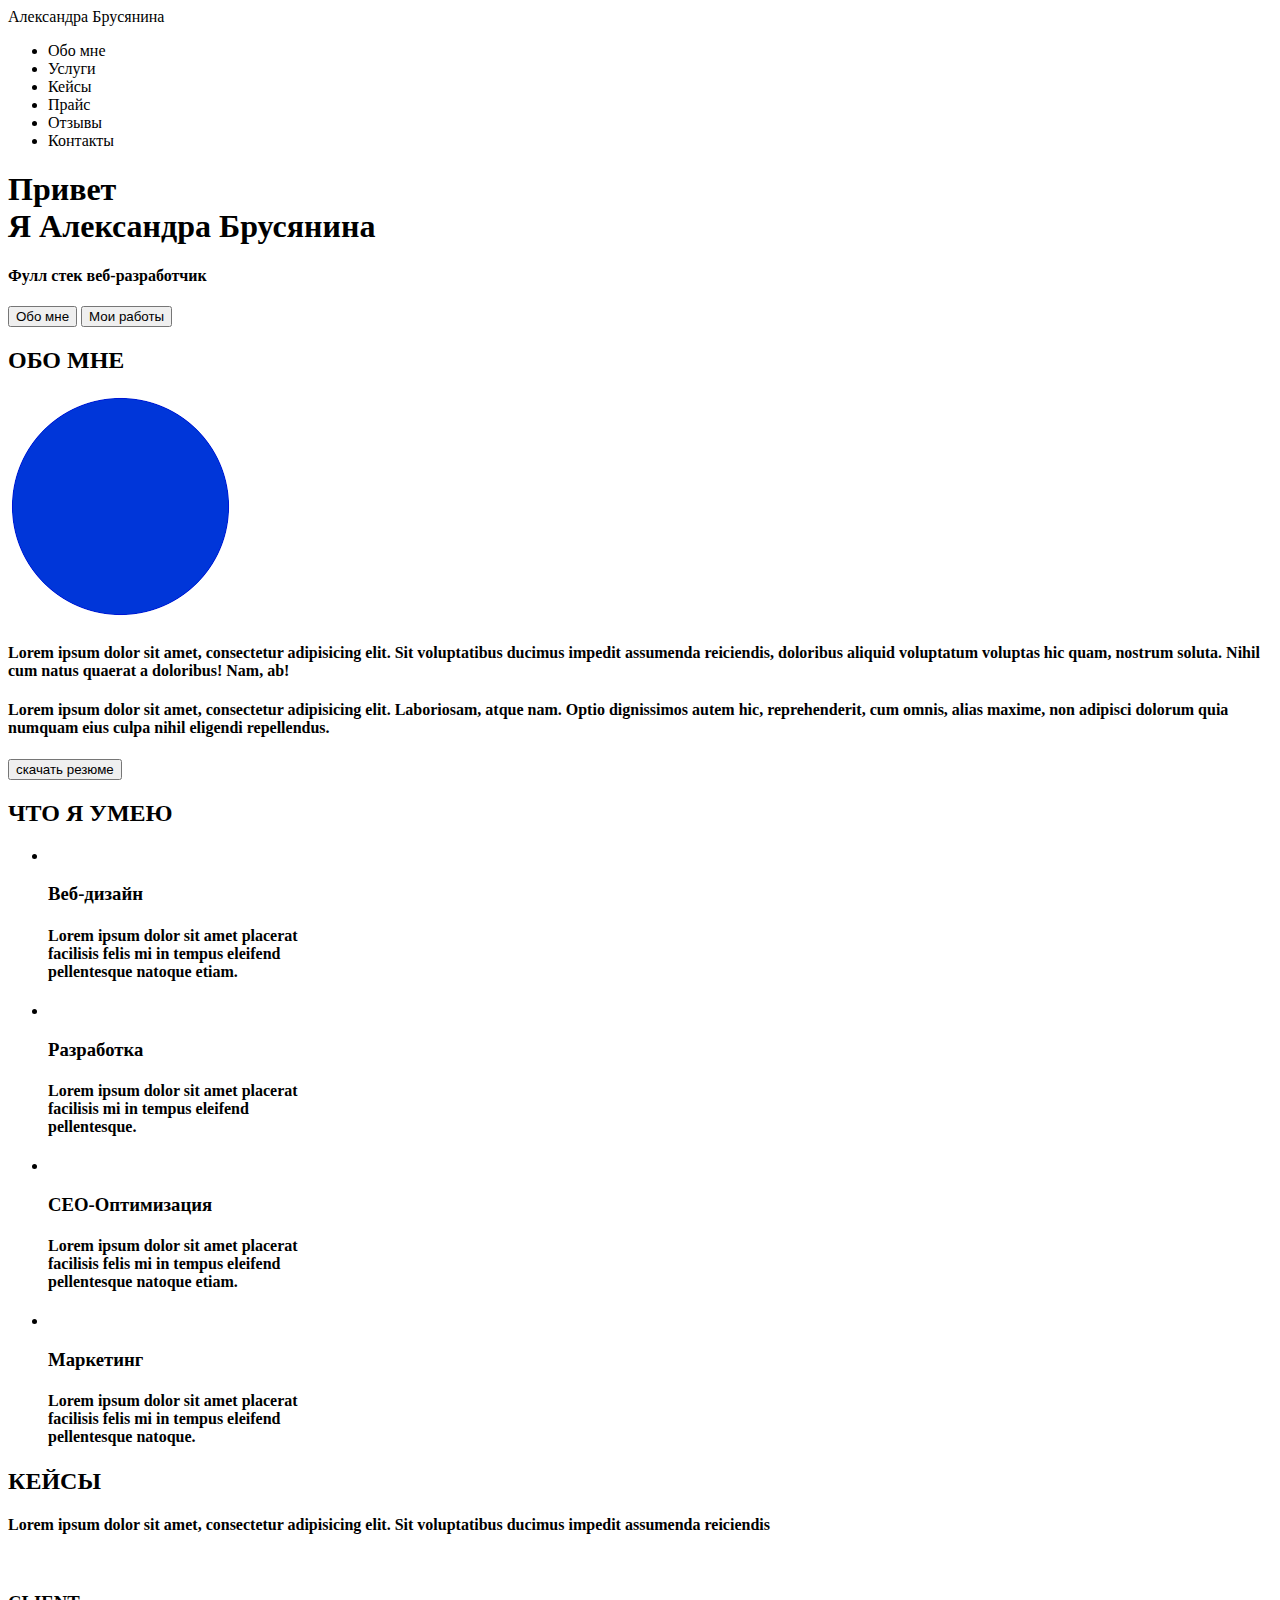
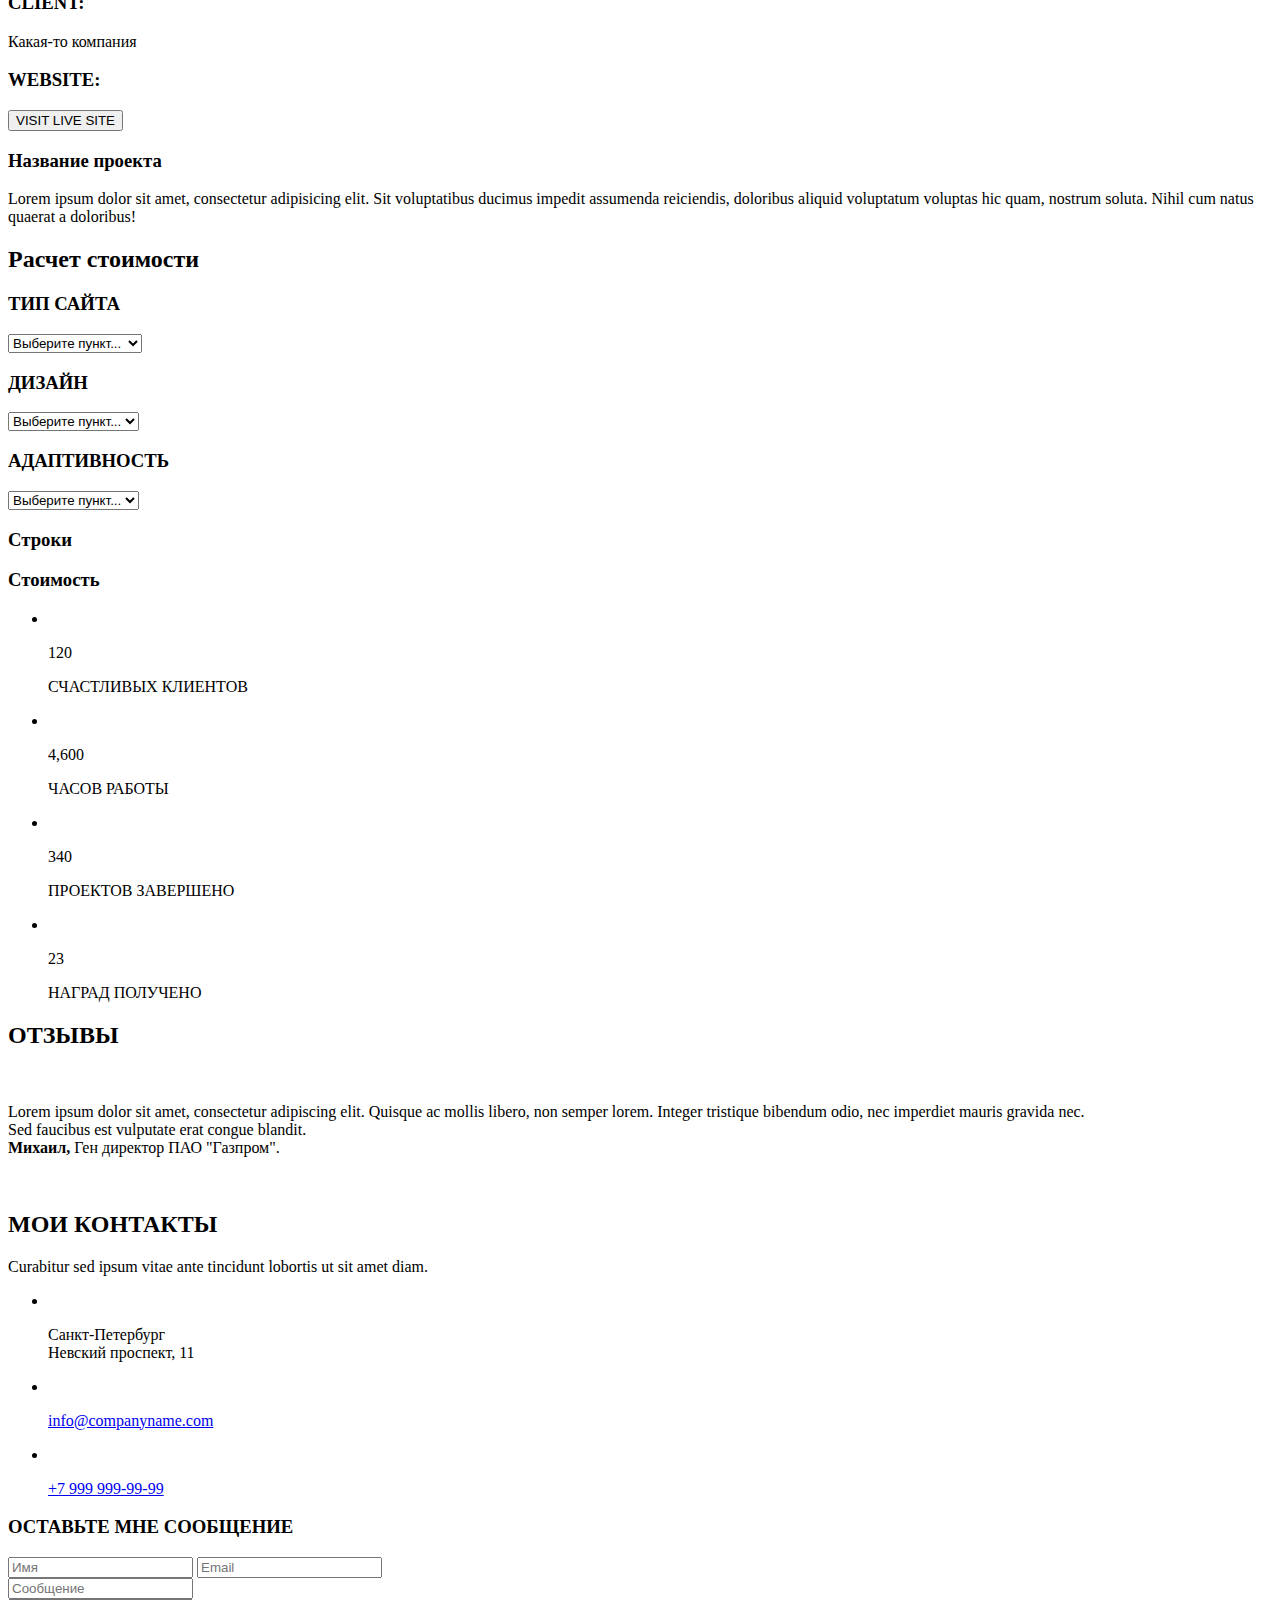
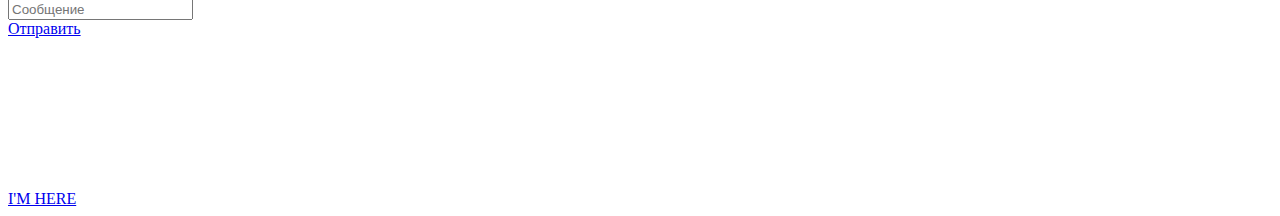
==== src/index.html @ b13a1108 "Добавлена папка" ====
<!DOCTYPE html>
<html lang="en">
<head>
    <meta charset="UTF-8">
    <title>Визитка</title>
</head>
<body>
    <header>
      <nav>
        <div class="logo">Александра Брусянина</div>
        <div class="menu">
            <ul>
                <li>Обо мне</li>
                <li>Услуги</li>
                <li>Кейсы</li>
                <li>Прайс</li>
                <li>Отзывы</li>
                <li>Контакты</li>
            </ul>
        </div>
    </nav>      
    </header>
    
    <div class="main"><div class="title__container">
        <h1>Привет <br> Я Александра Брусянина </h1>
        <h4>Фулл стек веб-разработчик</h4>
        <input type="submit" value="Обо мне">
        <input type="submit" value="Мои работы">
    </div></div>
    
    <div class="about_me">
        <h2>ОБО МНЕ</h2>
        <img src="img/%D0%91%D0%B5%D0%B7%20%D0%BD%D0%B0%D0%B7%D0%B2%D0%B0%D0%BD%D0%B8%D1%8F.png" alt="">
        <h4>Lorem ipsum dolor sit amet, consectetur adipisicing elit. Sit voluptatibus ducimus impedit assumenda reiciendis, doloribus aliquid voluptatum voluptas hic quam, nostrum soluta. Nihil cum natus quaerat a doloribus! Nam, ab!</h3>
        <h4>Lorem ipsum dolor sit amet, consectetur adipisicing elit. Laboriosam, atque nam. Optio dignissimos autem hic, reprehenderit, cum omnis, alias maxime, non adipisci dolorum quia numquam eius culpa nihil eligendi repellendus.</h3>
        <input type="submit" value="скачать резюме">
    </div>
    
    <section class="i_can">
       <h2>ЧТО Я УМЕЮ</h2>
        <ul>
            <li>
                <img src="" alt="">
                <h3>Веб-дизайн</h3>
                <h4>Lorem ipsum dolor sit amet placerat <br> facilisis felis mi in tempus eleifend <br> pellentesque natoque etiam.</h4>
            </li>
            <li>
                <img src="" alt="">
                <h3>Разработка</h3>
                <h4>Lorem ipsum dolor sit amet placerat <br> facilisis mi in tempus eleifend <br> pellentesque. </h4> 
            </li>
            <li>
                <img src="" alt="">
                <h3>СЕО-Оптимизация</h3>
                <h4>Lorem ipsum dolor sit amet placerat <br> facilisis felis mi in tempus eleifend <br> pellentesque natoque etiam. </h4> 
            </li> 
            <li>
                <img src="" alt="">
                <h3>Маркетинг</h3>
                <h4>Lorem ipsum dolor sit amet placerat <br> facilisis felis mi in tempus eleifend <br> pellentesque natoque.</h4> 
            </li>         
        </ul>
    </section>
    
    <section class="case">
         <h2>КЕЙСЫ</h2>
         <h4>Lorem ipsum dolor sit amet, consectetur adipisicing elit. Sit voluptatibus ducimus impedit assumenda reiciendis</h4>
         <img src="" alt=""> 
         <h3>CLIENT:</h3>
         <p>Какая-то компания</p>
         <h3>WEBSITE:</h3>
         <a href="http://www.somedomain.com/" target="_blank"></a>
         <input type="submit" value="VISIT LIVE SITE">
         <h3>Название проекта</h3>  
         <p>Lorem ipsum dolor sit amet, consectetur adipisicing elit. Sit voluptatibus ducimus impedit assumenda reiciendis, doloribus aliquid voluptatum voluptas hic quam, nostrum soluta. Nihil cum natus quaerat a doloribus!</p>                                              
    </section>
    
    <section class="calculator">
        <h2>Расчет стоимости</h2>
        <h3>ТИП САЙТА</h3>
        <select name="type" id="type">
            <option selected="selected">Выберите пункт...</option>
            <option>Визитка</option>
            <option>Интернет-магазин</option>
            <option>Корпоративный</option>
        </select>
        <h3>ДИЗАЙН</h3>
        <select name="design" id="">
            <option selected="selected">Выберите пункт...</option>
            <option>1</option>
            <option>2</option>
            <option>3</option>
        </select>
        <h3>АДАПТИВНОСТЬ</h3>
        <select name="adaptability" id="">
            <option selected="selected">Выберите пункт...</option>
            <option>да</option>
            <option>нет</option>
        </select>
        <h3>Строки</h3>
        <h3>Стоимость</h3>
        
        <section class="statistics">
            <ul>
                <li>
                    <img src="" alt="">
                    <p class="number">120</p>
                    <p class="statistic">СЧАСТЛИВЫХ КЛИЕНТОВ</p>
                </li>
                <li>
                    <img src="" alt="">
                    <p class="number">4,600</p>
                    <p class="statistic">ЧАСОВ РАБОТЫ</p>
                </li>
                <li>
                    <img src="" alt="">
                    <p class="number">340</p>
                    <p class="statistic">ПРОЕКТОВ ЗАВЕРШЕНО</p>                   
                </li>
                <li>
                    <img src="" alt="">
                    <p class="number">23</p>
                    <p class="statistic">НАГРАД ПОЛУЧЕНО</p>
                </li>
            </ul>
        </section>
        
        <section class="reviews">
           <h2>ОТЗЫВЫ</h2>
           <img src="" alt="">
            <p>Lorem ipsum dolor sit amet, consectetur adipiscing elit. Quisque ac mollis libero, non semper lorem. Integer tristique bibendum odio, nec imperdiet mauris gravida nec.<br> Sed faucibus est vulputate erat congue blandit.<br> <b>Михаил,</b> Ген директор ПАО "Газпром".</p>
            <img src="" alt="">
        </section>
        
        <footer class="contacts">
            <h2>МОИ КОНТАКТЫ</h2>
            <p>Curabitur sed ipsum vitae ante tincidunt lobortis ut sit amet diam. </p>
            <ul>
                <li>
                    <img src="" alt="">
                    <p>Санкт-Петербург<br>Невский проспект, 11</p>
                </li>
                <li>
                    <img src="" alt="">
                    <p class="email"><a href="mailto:info@companyname.com">info@companyname.com</a></p>
                </li>
                <li>
                    <img src="" alt="">
                    <p class="tel"><a href="tel:+7 999 999-99-99">+7 999 999-99-99</a></p>
                </li>
            </ul>
            <h3>ОСТАВЬТЕ МНЕ СООБЩЕНИЕ</h3>
            <input type="text" name="text_input" value="" placeholder="Имя">
            <input type="text" name="text_input" value="" placeholder="Email"><br>
            <input type="text" name="text_input" value="" placeholder="Сообщение"><br>
            <input type="text" name="text_input" value="" placeholder="Сообщение"><br>
            <a class="button_send" href="#">Отправить</a>
            <p class="fb"><a href="https://www.facebook.com" target="_blank"><img src="" alt=""></a></p>
            <p class="twitter"><a href="https://twitter.com/" target="_blank"><img src="" alt=""></a></p>
            <p class="git"><a href="https://github.com/" target="_blank"><img src="" alt=""></a></p>
            <p class="inst"><a href="https://www.instagram.com/" target="_blank"><img src="" alt=""></a></p>
            <section class="map">
                <a class="buttom_map" href="#">I'M HERE</a>
            </section>       
        </footer>  
</body>
</html>
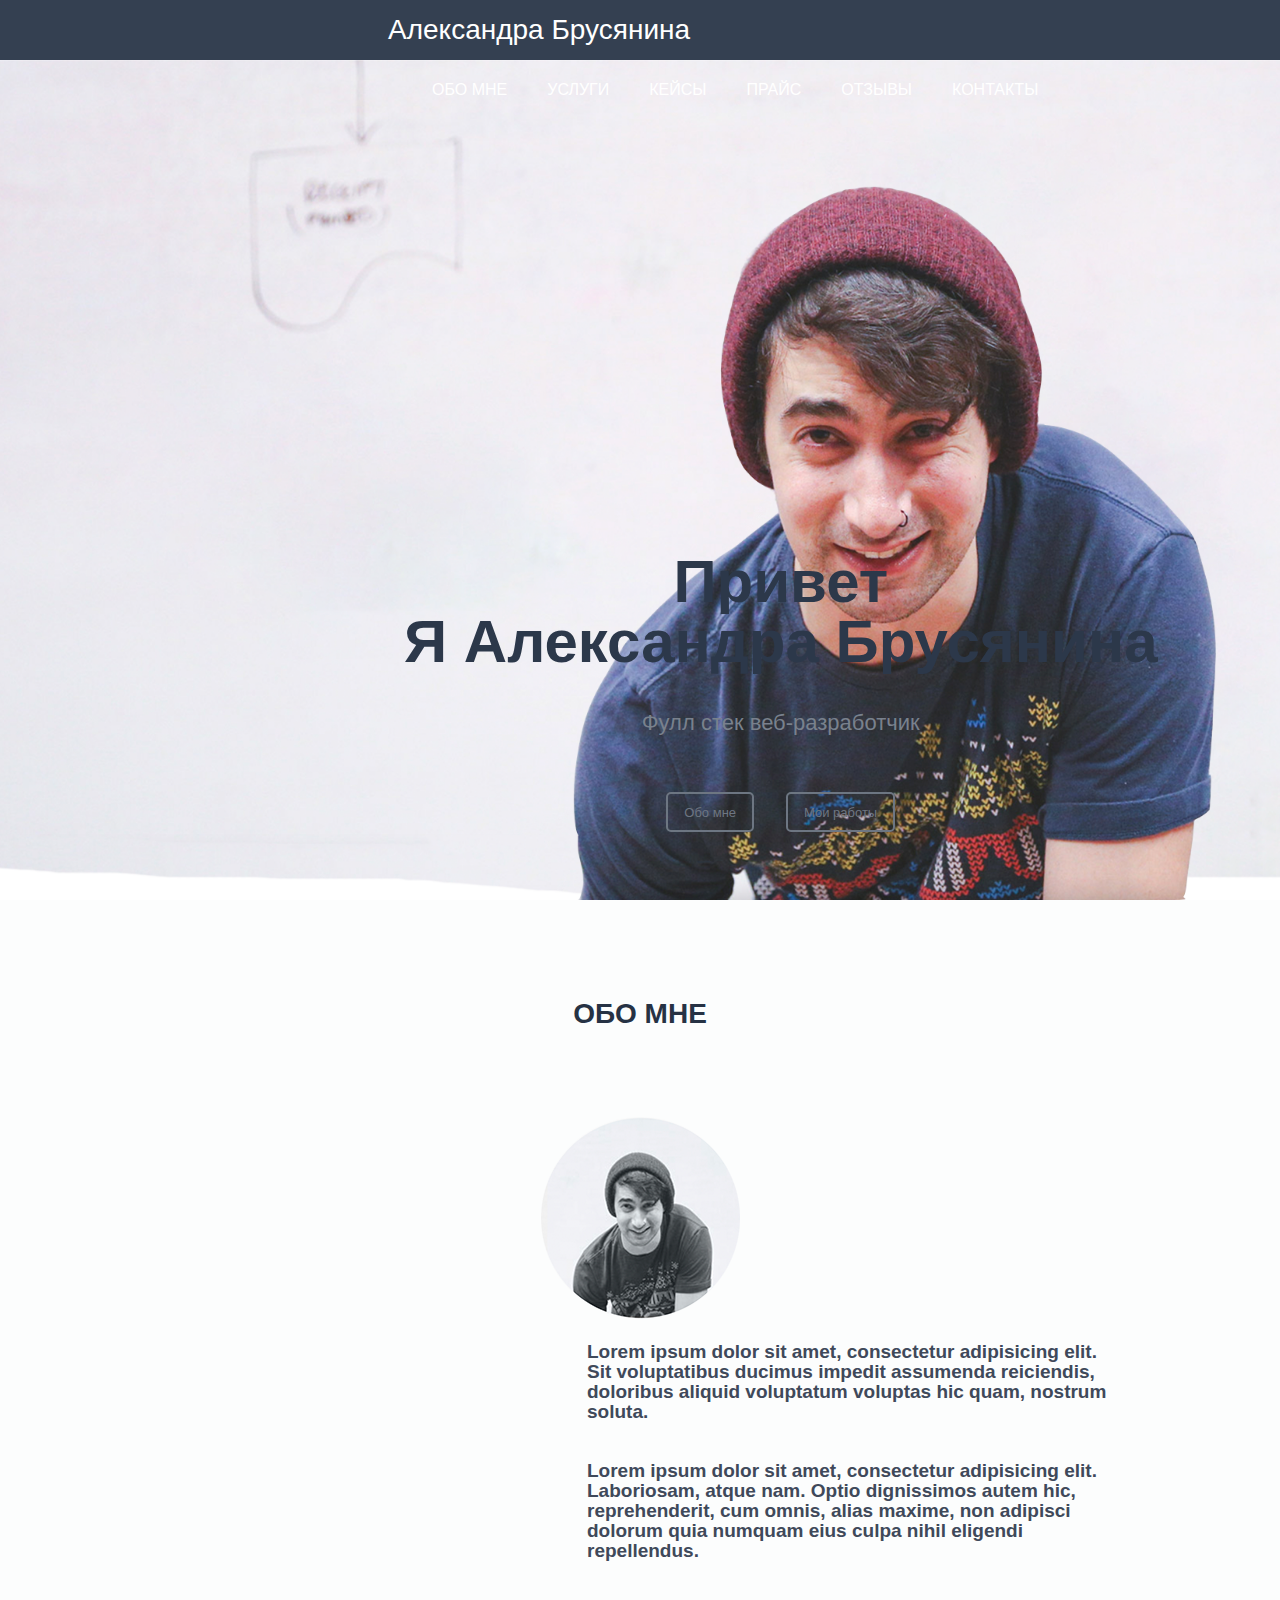
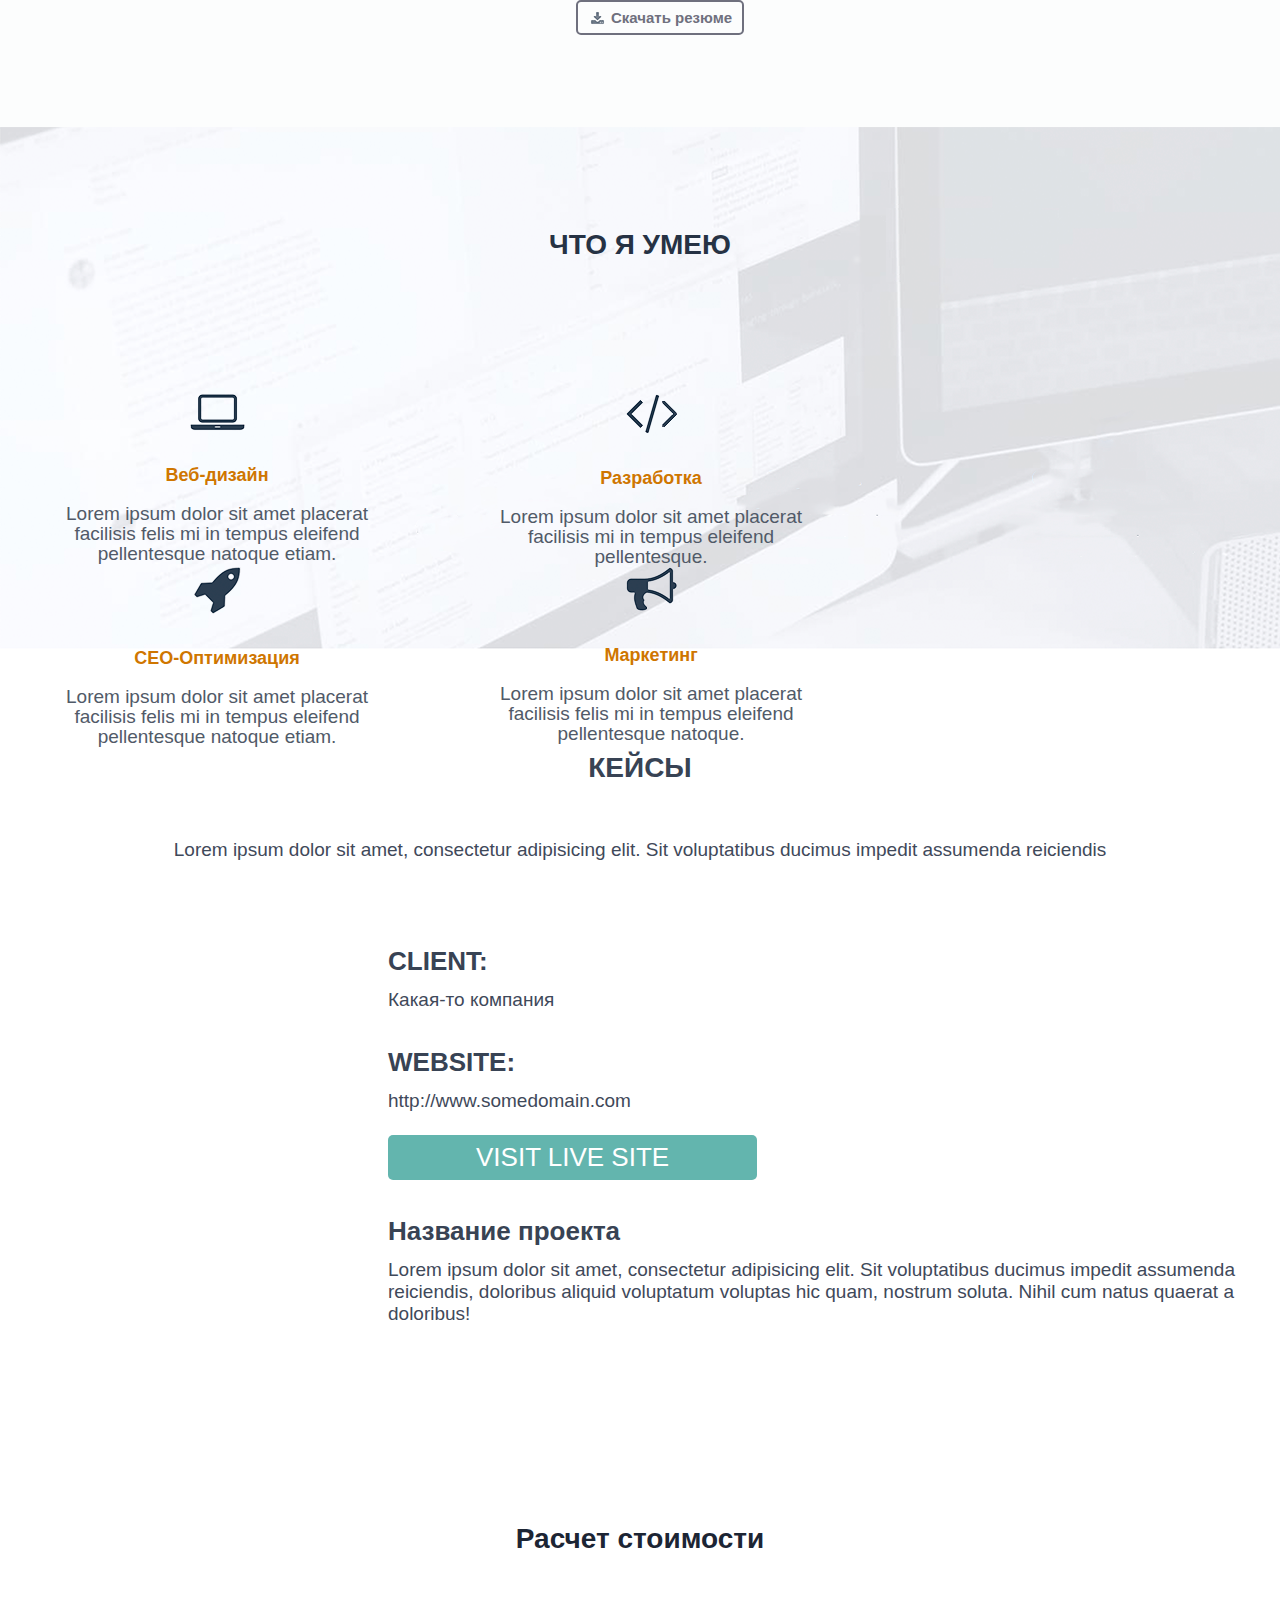
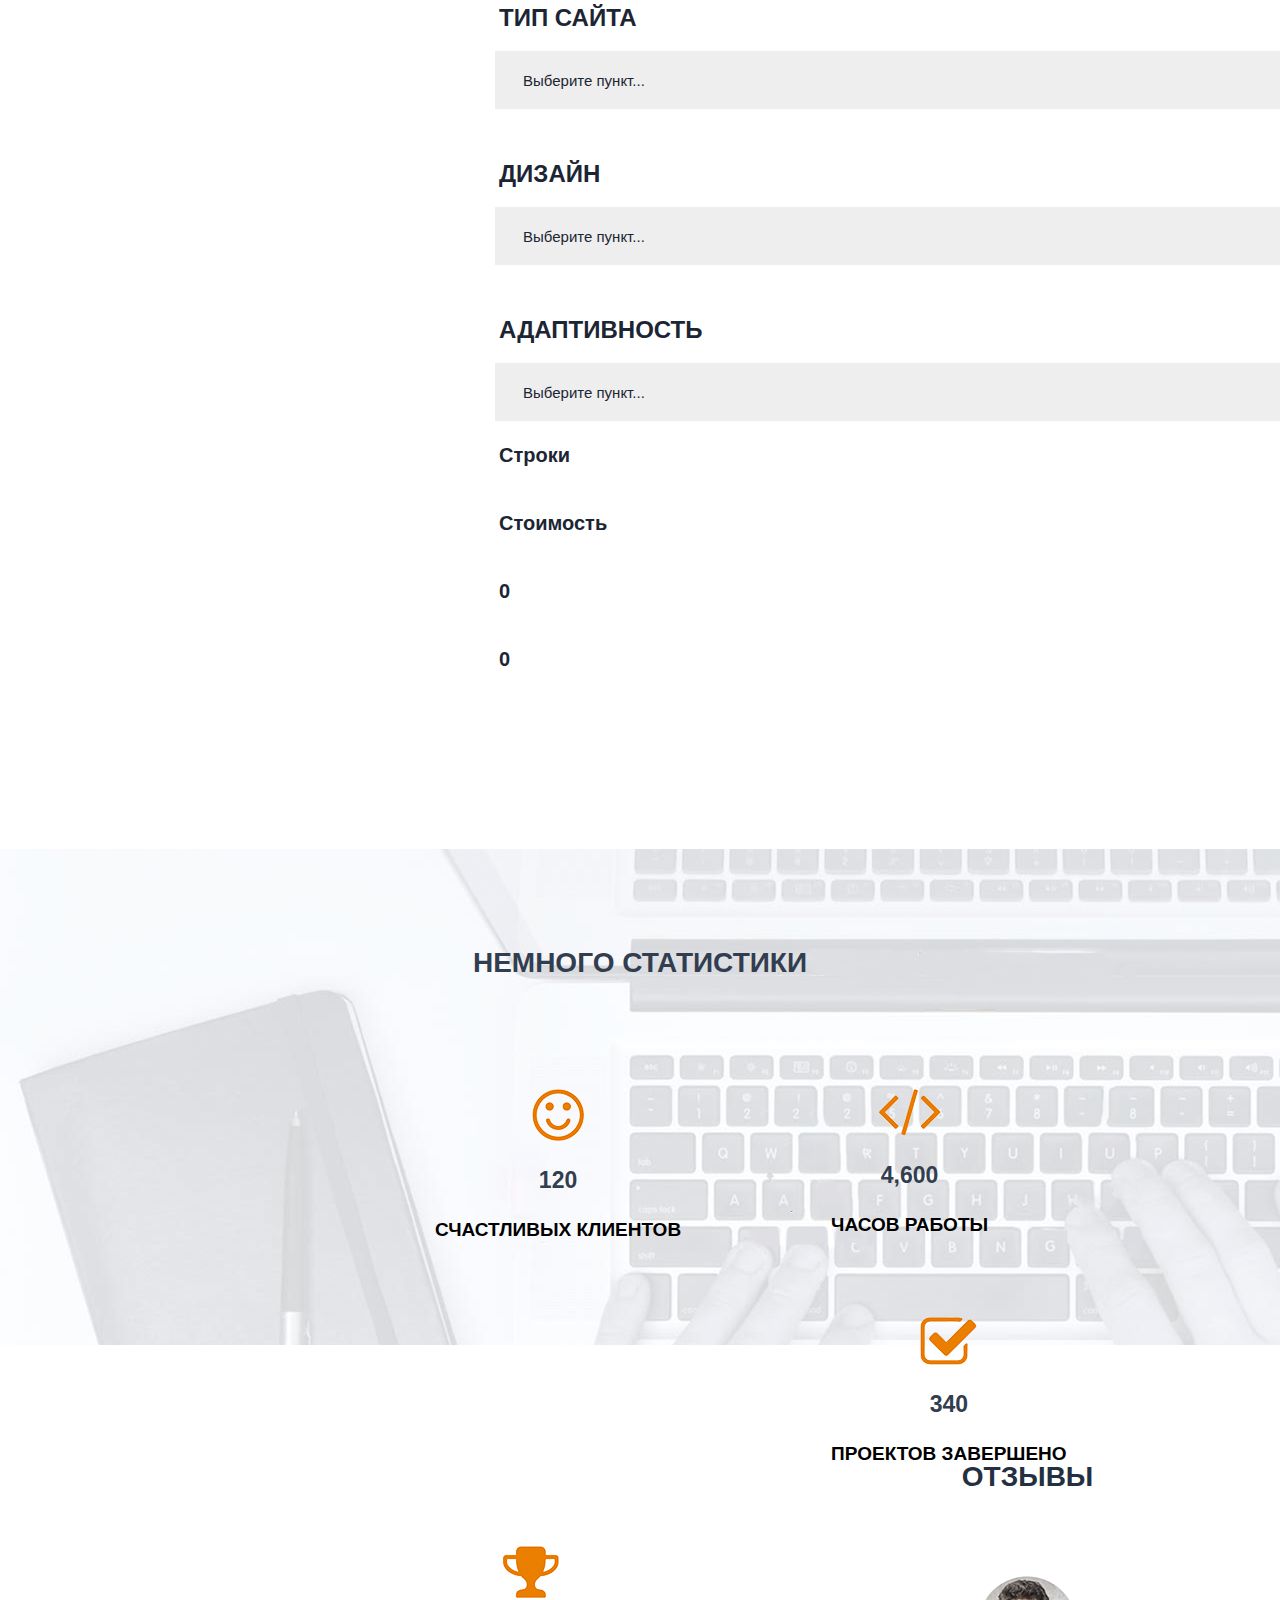
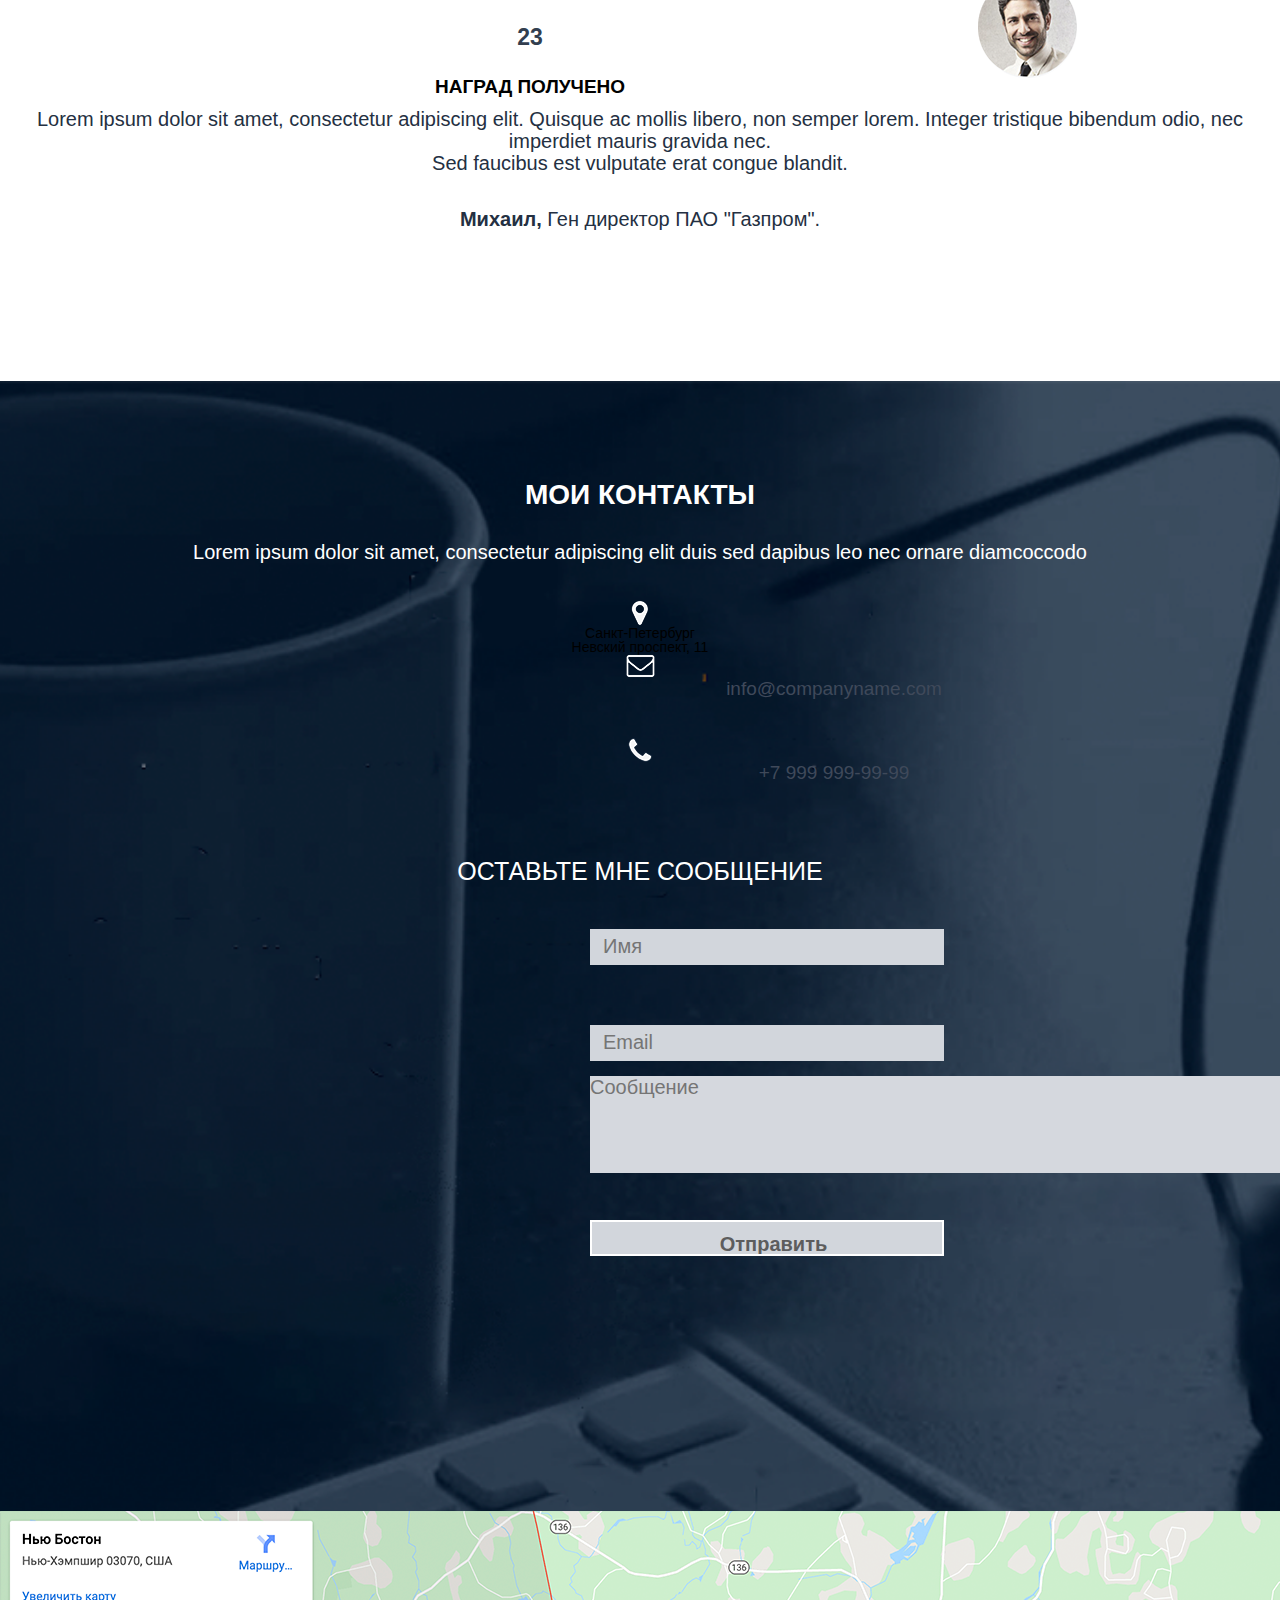
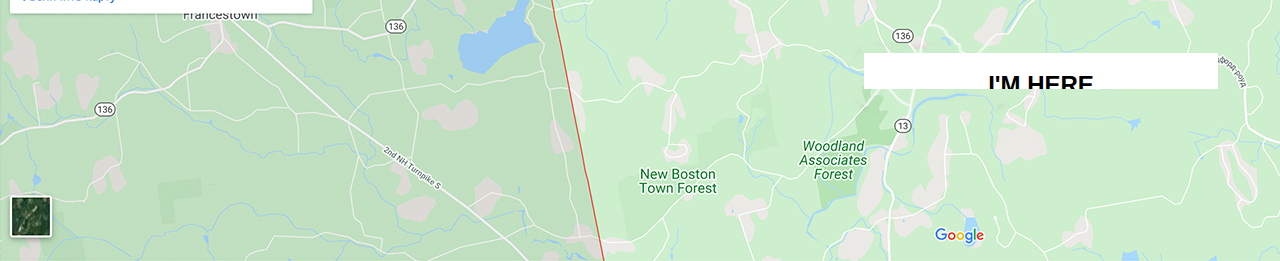
==== commit d25f4198: "Задание2" ====
--- a/src/index.html
+++ b/src/index.html
@@ -3,6 +3,8 @@
 <head>
     <meta charset="UTF-8">
     <title>Визитка</title>
+    <link rel="stylesheet" href="css/reset.css">
+    <link rel="stylesheet" href="css/style.css">
 </head>
 <body>
     <header>
@@ -28,34 +30,34 @@
         <input type="submit" value="Мои работы">
     </div></div>
     
-    <div class="about_me">
+   <div class="about_me">
         <h2>ОБО МНЕ</h2>
-        <img src="img/%D0%91%D0%B5%D0%B7%20%D0%BD%D0%B0%D0%B7%D0%B2%D0%B0%D0%BD%D0%B8%D1%8F.png" alt="">
-        <h4>Lorem ipsum dolor sit amet, consectetur adipisicing elit. Sit voluptatibus ducimus impedit assumenda reiciendis, doloribus aliquid voluptatum voluptas hic quam, nostrum soluta. Nihil cum natus quaerat a doloribus! Nam, ab!</h3>
-        <h4>Lorem ipsum dolor sit amet, consectetur adipisicing elit. Laboriosam, atque nam. Optio dignissimos autem hic, reprehenderit, cum omnis, alias maxime, non adipisci dolorum quia numquam eius culpa nihil eligendi repellendus.</h3>
-        <input type="submit" value="скачать резюме">
-    </div>
+        <img class="my-foto"src="img/boy2.png" alt="">
+        <h4 class="me1">Lorem ipsum dolor sit amet, consectetur adipisicing elit. Sit voluptatibus ducimus impedit assumenda reiciendis, doloribus aliquid voluptatum voluptas hic quam, nostrum soluta. </h4>
+        <h4 class="me2">Lorem ipsum dolor sit amet, consectetur adipisicing elit. Laboriosam, atque nam. Optio dignissimos autem hic, reprehenderit, cum omnis, alias maxime, non adipisci dolorum quia numquam eius culpa nihil eligendi repellendus.</h4>
+        <input type="submit" value="Скачать резюме">
+    </div> 
     
     <section class="i_can">
        <h2>ЧТО Я УМЕЮ</h2>
         <ul>
             <li>
-                <img src="" alt="">
+                <img src="img/notebook.png" alt="">
                 <h3>Веб-дизайн</h3>
                 <h4>Lorem ipsum dolor sit amet placerat <br> facilisis felis mi in tempus eleifend <br> pellentesque natoque etiam.</h4>
             </li>
             <li>
-                <img src="" alt="">
+                <img src="img/sign.png" alt="">
                 <h3>Разработка</h3>
                 <h4>Lorem ipsum dolor sit amet placerat <br> facilisis mi in tempus eleifend <br> pellentesque. </h4> 
             </li>
             <li>
-                <img src="" alt="">
+                <img src="img/rocket.png" alt="">
                 <h3>СЕО-Оптимизация</h3>
                 <h4>Lorem ipsum dolor sit amet placerat <br> facilisis felis mi in tempus eleifend <br> pellentesque natoque etiam. </h4> 
             </li> 
             <li>
-                <img src="" alt="">
+                <img src="img/grammofon.png" alt="">
                 <h3>Маркетинг</h3>
                 <h4>Lorem ipsum dolor sit amet placerat <br> facilisis felis mi in tempus eleifend <br> pellentesque natoque.</h4> 
             </li>         
@@ -65,11 +67,11 @@
     <section class="case">
          <h2>КЕЙСЫ</h2>
          <h4>Lorem ipsum dolor sit amet, consectetur adipisicing elit. Sit voluptatibus ducimus impedit assumenda reiciendis</h4>
-         <img src="" alt=""> 
+         <img class="scrin" src="" alt="">
          <h3>CLIENT:</h3>
          <p>Какая-то компания</p>
          <h3>WEBSITE:</h3>
-         <a href="http://www.somedomain.com/" target="_blank"></a>
+         <a href="http://www.somedomain.com/" target="_blank">http://www.somedomain.com</a><br>
          <input type="submit" value="VISIT LIVE SITE">
          <h3>Название проекта</h3>  
          <p>Lorem ipsum dolor sit amet, consectetur adipisicing elit. Sit voluptatibus ducimus impedit assumenda reiciendis, doloribus aliquid voluptatum voluptas hic quam, nostrum soluta. Nihil cum natus quaerat a doloribus!</p>                                              
@@ -78,47 +80,51 @@
     <section class="calculator">
         <h2>Расчет стоимости</h2>
         <h3>ТИП САЙТА</h3>
-        <select name="type" id="type">
-            <option selected="selected">Выберите пункт...</option>
+        <select class="calculator-style" name="type" id="type">
+            <option value="" hidden disabled selected>Выберите пункт...</option>
             <option>Визитка</option>
             <option>Интернет-магазин</option>
             <option>Корпоративный</option>
         </select>
         <h3>ДИЗАЙН</h3>
-        <select name="design" id="">
+        <select class="calculator-style" name="design" id="">
             <option selected="selected">Выберите пункт...</option>
             <option>1</option>
             <option>2</option>
             <option>3</option>
         </select>
         <h3>АДАПТИВНОСТЬ</h3>
-        <select name="adaptability" id="">
+        <select class="calculator-styleLast" name="adaptability" id="">
             <option selected="selected">Выберите пункт...</option>
             <option>да</option>
             <option>нет</option>
         </select>
-        <h3>Строки</h3>
-        <h3>Стоимость</h3>
+        <h4>Строки</h4>
+        <h4>Стоимость</h4>
+        <h4 class="line">0</h4>
+        <h4 class="price">0</h4>
+    </section>
         
         <section class="statistics">
+           <h2>Немного статистики</h2>
             <ul>
                 <li>
-                    <img src="" alt="">
+                    <img src="img/smile.png" alt="">
                     <p class="number">120</p>
                     <p class="statistic">СЧАСТЛИВЫХ КЛИЕНТОВ</p>
                 </li>
                 <li>
-                    <img src="" alt="">
+                    <img src="img/hours-of-work.png" alt="">
                     <p class="number">4,600</p>
                     <p class="statistic">ЧАСОВ РАБОТЫ</p>
                 </li>
                 <li>
-                    <img src="" alt="">
+                    <img src="img/check.png" alt="">
                     <p class="number">340</p>
                     <p class="statistic">ПРОЕКТОВ ЗАВЕРШЕНО</p>                   
                 </li>
                 <li>
-                    <img src="" alt="">
+                    <img src="img/cup.png" alt="">
                     <p class="number">23</p>
                     <p class="statistic">НАГРАД ПОЛУЧЕНО</p>
                 </li>
@@ -127,40 +133,43 @@
         
         <section class="reviews">
            <h2>ОТЗЫВЫ</h2>
-           <img src="" alt="">
-            <p>Lorem ipsum dolor sit amet, consectetur adipiscing elit. Quisque ac mollis libero, non semper lorem. Integer tristique bibendum odio, nec imperdiet mauris gravida nec.<br> Sed faucibus est vulputate erat congue blandit.<br> <b>Михаил,</b> Ген директор ПАО "Газпром".</p>
+           <img class="reviews-photo" src="img/boy3.png" alt="">
+            <p>Lorem ipsum dolor sit amet, consectetur adipiscing elit. Quisque ac mollis libero, non semper lorem. Integer tristique bibendum odio, nec imperdiet mauris gravida nec.<br> Sed faucibus est vulputate erat congue blandit.</p> 
+            <p class="reviews-name"><b>Михаил,</b> Ген директор ПАО "Газпром".</p>
             <img src="" alt="">
         </section>
         
         <footer class="contacts">
             <h2>МОИ КОНТАКТЫ</h2>
-            <p>Curabitur sed ipsum vitae ante tincidunt lobortis ut sit amet diam. </p>
+            <p>Lorem ipsum dolor sit amet, consectetur adipiscing elit duis sed dapibus leo nec ornare diamcoccodo </p>
             <ul>
                 <li>
-                    <img src="" alt="">
+                    <img src="img/g%D0%B5%D0%BE.png" alt="">
                     <p>Санкт-Петербург<br>Невский проспект, 11</p>
                 </li>
                 <li>
-                    <img src="" alt="">
+                    <img src="img/com.png" alt="">
                     <p class="email"><a href="mailto:info@companyname.com">info@companyname.com</a></p>
                 </li>
                 <li>
-                    <img src="" alt="">
+                    <img src="img/telephone.png" alt="">
                     <p class="tel"><a href="tel:+7 999 999-99-99">+7 999 999-99-99</a></p>
                 </li>
             </ul>
+            
             <h3>ОСТАВЬТЕ МНЕ СООБЩЕНИЕ</h3>
+            <div class="write_me">
             <input type="text" name="text_input" value="" placeholder="Имя">
             <input type="text" name="text_input" value="" placeholder="Email"><br>
-            <input type="text" name="text_input" value="" placeholder="Сообщение"><br>
-            <input type="text" name="text_input" value="" placeholder="Сообщение"><br>
-            <a class="button_send" href="#">Отправить</a>
+            <textarea name="" id="" cols="48" rows="10" placeholder="Сообщение"></textarea><br>
+            <input class="button_write" type="submit" value="Отправить">
+            </div>
             <p class="fb"><a href="https://www.facebook.com" target="_blank"><img src="" alt=""></a></p>
             <p class="twitter"><a href="https://twitter.com/" target="_blank"><img src="" alt=""></a></p>
             <p class="git"><a href="https://github.com/" target="_blank"><img src="" alt=""></a></p>
-            <p class="inst"><a href="https://www.instagram.com/" target="_blank"><img src="" alt=""></a></p>
+            <p class="inst"><a href="https://www.instagram.com/" target="_blank"><img src="" alt=""></a></p> 
             <section class="map">
-                <a class="buttom_map" href="#">I'M HERE</a>
+                <input type="submit" value="I'M HERE">
             </section>       
         </footer>  
 </body>
--- a/src/css/style.css
+++ b/src/css/style.css
@@ -0,0 +1,404 @@
+body {
+    font-family: Arial, sans-serif;
+}
+nav {
+    width: 100%;
+    height: 60px;
+    background: #344051;
+}
+
+.logo {
+    color: #fff;
+    font-size: 28px;
+    line-height: 60px;
+    padding-left: 388px;
+    float: left
+}
+
+.menu {
+    float: left;
+    padding-left: 432px;
+}
+
+.menu li {
+    float: left;
+    line-height: 60px;
+    color: #fff;
+    margin-right: 40px;
+    font-size: 16px;
+    text-transform: uppercase;
+}
+
+.main {
+    width: 100%;
+    height: calc(100% - 60px);
+    background:url(../img/boy.png) 90% 100%/auto 85% no-repeat, url(../img/bg.jpg) center/cover no-repeat;
+}
+
+.title__container {
+    float: left;
+    margin: 432px 0px 0px 404px;
+    color: #2c384a;
+    text-align: center;
+}
+
+.title__container h1 {
+    font-size: 60px;
+    font-weight: bold;
+}
+
+.title__container h4 {
+    margin-top: 40px;
+    font-size: 22px;
+    color: #79818d;
+}
+
+.title__container input {
+    height: 40px;
+    text-align: center;
+    border: 2px solid #6d7682;
+    background: none;
+    border-radius: 5px;
+    color: #6d7682;
+    font-size: 13px;
+    padding: 0px 16px;
+    margin: 58px 14px 0 14px;
+}
+
+.about_me {
+    background-color: #fcfdfd;
+}
+.about_me h2 {
+    text-align: center;
+    color: #263244;
+    font-size: 28px;
+    font-weight: bold;
+    padding-top: 100px;
+    margin-bottom: 89px;
+}
+
+.my-foto {
+    display: block;
+    margin-right: auto;
+    margin-left: auto;
+    padding-bottom: 23px;
+}
+
+.about_me h4 {
+    width: 88%;
+    padding-left: 587px;
+    color: #3f495a;
+    font-size: 19px;
+    font-weight: bold;
+    padding-bottom: 39px;
+    line-height: 20px;
+}
+
+.about_me input {
+    height: 35px;
+    text-align: center;
+    border: 2px solid #6f707e;
+    background: none;
+    border-radius: 5px;
+    color: #6f707e;
+    font-size: 15px;
+    font-weight: bold;
+    padding-left: 33px;
+    padding-right: 10px;
+    margin-bottom: 92px;
+    background: url(../img/download-icon.png) 12px/auto no-repeat;
+    margin-left: 45%; 
+}
+.i_can {
+    height: 522px;
+    background-image: url(../img/%D0%BA%D0%B0%D1%80%D1%82%D0%B8%D0%BD%D0%BA%D0%B0%20%D1%84%D0%BE%D0%BD%D0%B0.png);
+}
+
+.i_can h2 {
+    text-align: center;
+    color: #263244;
+    font-size: 28px;
+    font-weight: bold;
+    padding: 104px 0 135px 0;   
+}
+
+.i_can li  {
+    float: left;
+    text-align: center;
+    margin: 0 26px;
+}
+
+.i_can img {
+    padding-bottom: 35px;
+}
+
+.i_can h3 {
+    text-align: center;
+    color: #cf7600;
+    font-size: 18px;
+    font-weight: bold;
+    padding-bottom: 20px;
+}
+
+.i_can h4 {
+    text-align: center;
+    color: #515a68;
+    font-size: 19px;
+    line-height: 20px;
+    margin: 0 40px 0 40px;
+}
+
+.case h2 {
+    margin-top: 105px;
+    text-align: center;
+    color: #384354;
+    font-size: 28px;
+    font-weight: bold;
+    margin-bottom: 26px;
+}
+
+.case h4 {
+    text-align: center;
+    color: #3f495a;
+    font-size: 19px;
+    padding-top: 32px;
+    padding-bottom: 37px;
+}
+
+.case img {
+    background: url(../img/scrin.png);
+
+}
+
+.case h3 {
+    padding-top: 38px;
+    padding-bottom: 15px;
+    padding-left: 388px;
+    font-size: 26px;
+    font-weight: bold;
+    color: #384354; 
+}
+
+.case > p, a {
+    padding-left: 388px;
+    font-size: 19px;
+    color: #3f495a;
+    line-height: 22px;
+}
+
+.case input {
+    height: 45px;
+    text-align: center;
+    background: #63b5ae;
+    border-radius: 5px;
+    color: #fff;
+    font-size: 26px;
+    padding: 0 88px;
+    margin-top: 23px;
+    margin-left: 388px;
+}
+
+.calculator h2 {
+    padding-top: 200px;
+    text-align: center;
+    font-size: 28px;
+    font-weight: bold;
+    color: #1c2534;
+}
+
+.calculator > h3 {
+    padding-left: 499px;
+    padding-top: 53px;
+    padding-bottom: 21px;
+    font-size: 24px;
+    font-weight: bold;
+    color: #1c2534;
+}
+
+.calculator-style, .calculator-styleLast {
+    margin-left: 495px;
+    height: 58px;
+    width: 891px;
+    background: #eee;
+    color: #1c2534;
+    padding-left: 24px;
+    font-size: 15px;
+}
+
+/*.calculator-styleLast {
+    border-bottom: 1px solid #d1d1d1;
+    padding-bottom: 40px;
+} */
+
+.calculator>h4 {
+    padding: 24px 760px 24px 499px;
+    font-size: 20px;
+    font-weight: bold;
+    color: #1c2534;
+}
+
+.line, price {
+    font-size: 20px;
+    font-weight: bold;
+    color: #1c2534;
+}
+
+.statistics {
+    height: 496px;
+    background-image: url(../img/bg-stat.png);
+    margin-top: 156px;
+}
+
+.statistics>h2{
+    text-transform: uppercase;
+    text-align: center;
+    font-size: 28px;
+    font-weight: bold;
+    color: #323e4f;
+    padding: 100px 0 29px 0;
+}
+.statistics li {
+    float: left;
+    padding-top: 83px;
+    text-align: center;
+    margin-right: 150px;
+}
+
+.statistics ul {
+    padding-left: 435px;
+}
+
+.number {
+    color: #323e4f;
+    font-size: 23px;
+    font-weight: 900;
+    padding-top: 28px;
+    padding-bottom: 28px;
+}
+
+.statistic {
+    text-transform: uppercase;
+    font-size: 19px;
+    font-weight: bold;
+}
+
+.reviews h2 {
+    padding: 102px 0 30px 0;
+    text-align: center;
+    font-size: 28px;
+    font-weight: bold;
+    color: #243042;
+}
+
+.reviews-photo {
+    display: block;
+    margin-right: auto;
+    margin-left: auto;
+    padding-bottom: 30px;
+    padding-top: 55px;
+}
+.reviews>p {
+    text-align: center;
+    font-size:  20px;
+    line-height: 22px;
+    color: #243042;
+}
+
+.reviews-name {
+    padding-top: 34px;
+    padding-bottom: 45px;
+}
+
+.contacts {
+    background: url(../img/bg-contacts.png) center/cover no-repeat;
+    margin-top: 92px;
+}
+.contacts h2 {
+    padding: 100px 0 33px 0;
+    text-align: center;
+    font-size: 28px;
+    font-weight: bold;
+    color: #fff;
+}
+
+.contacts li {
+  /*  float: left; */
+    text-align: center;
+    margin: 0 101px;
+}
+
+.contacts>img {
+    padding-bottom: 17px;
+}
+
+.contacts>p, .tel, .email {
+    text-align: center;
+    font-size: 20px;
+    color: #fff;
+    padding-bottom: 38px;
+    margin: 0 102px 0 102px;
+}
+
+
+.email, .tel {
+    color: #fff;
+}
+
+.write_me {
+    margin-left: 590px;
+}
+
+.contacts h3 {
+    color: #fff;
+    font-size: 25px;
+    font-weight: 500;
+    text-align: center;
+    padding: 37px 0 0 0;
+}
+
+.contacts input {
+    width: 354px;
+    height: 36px;
+    background: #d2d6dc;
+    color: #5d5d5e;
+    font-size: 20px;
+    padding: 11px 0 13px 13px;
+    margin: 45px 15px 15px 0;
+}
+
+.contacts textarea {
+    height: 97px;
+    width: 728px;
+    background: #d5d8de;
+    color: #5d5d5e;
+    font-size: 20px;
+}
+
+.button_write {
+    width: 125px;
+    height: 46px;
+    background: none;
+    color: #fff;
+    font-size: 22px;
+    font-weight: bold;
+    text-align: center;
+    border: 2px solid #fff;
+    padding: 15px 21px; 
+}
+
+.map {
+    width: 100%;
+    height: 350px;
+    background: url(../img/map.png);
+}
+
+.map>input {
+    margin-top: 142px;
+    margin-left: 864px;
+    padding: 18px 36px;
+    font-size: 24px;
+    font-weight: bold;
+    color: #000;
+    text-align: center;
+    background: #fff;
+}